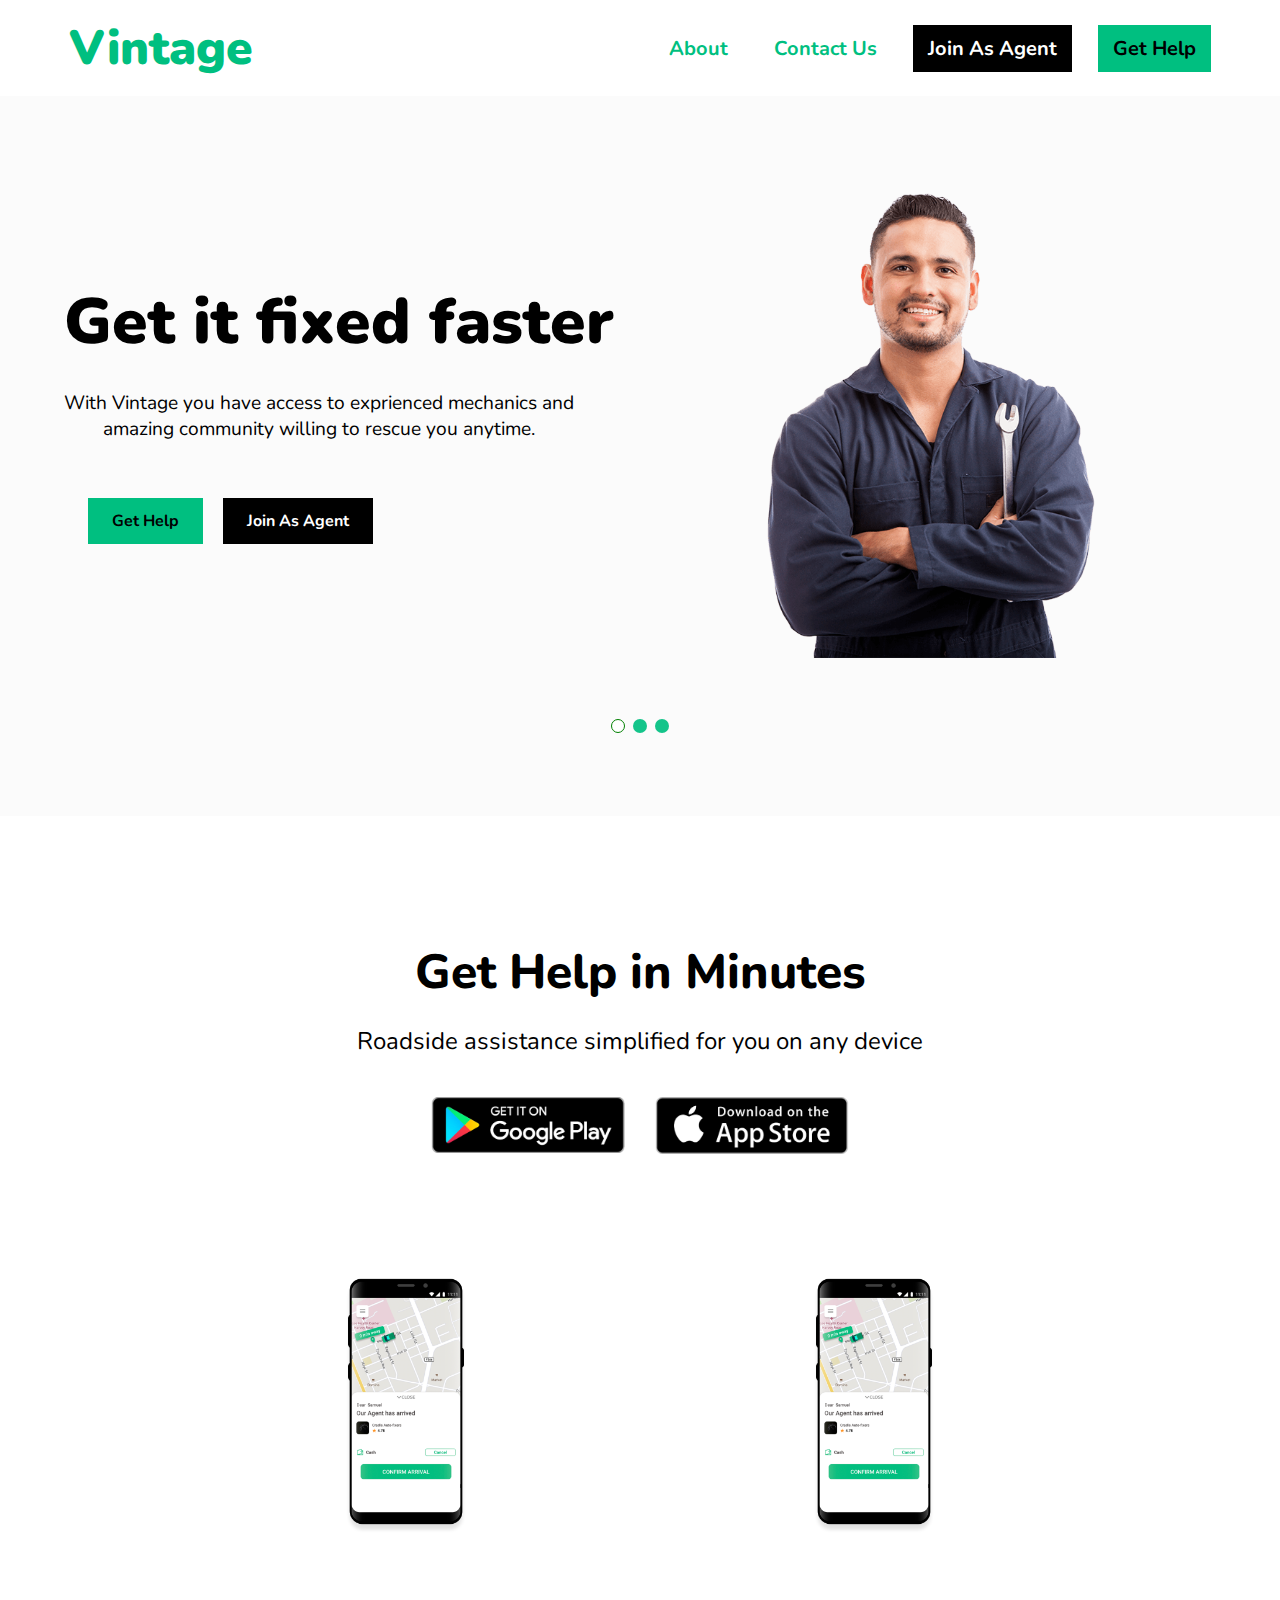
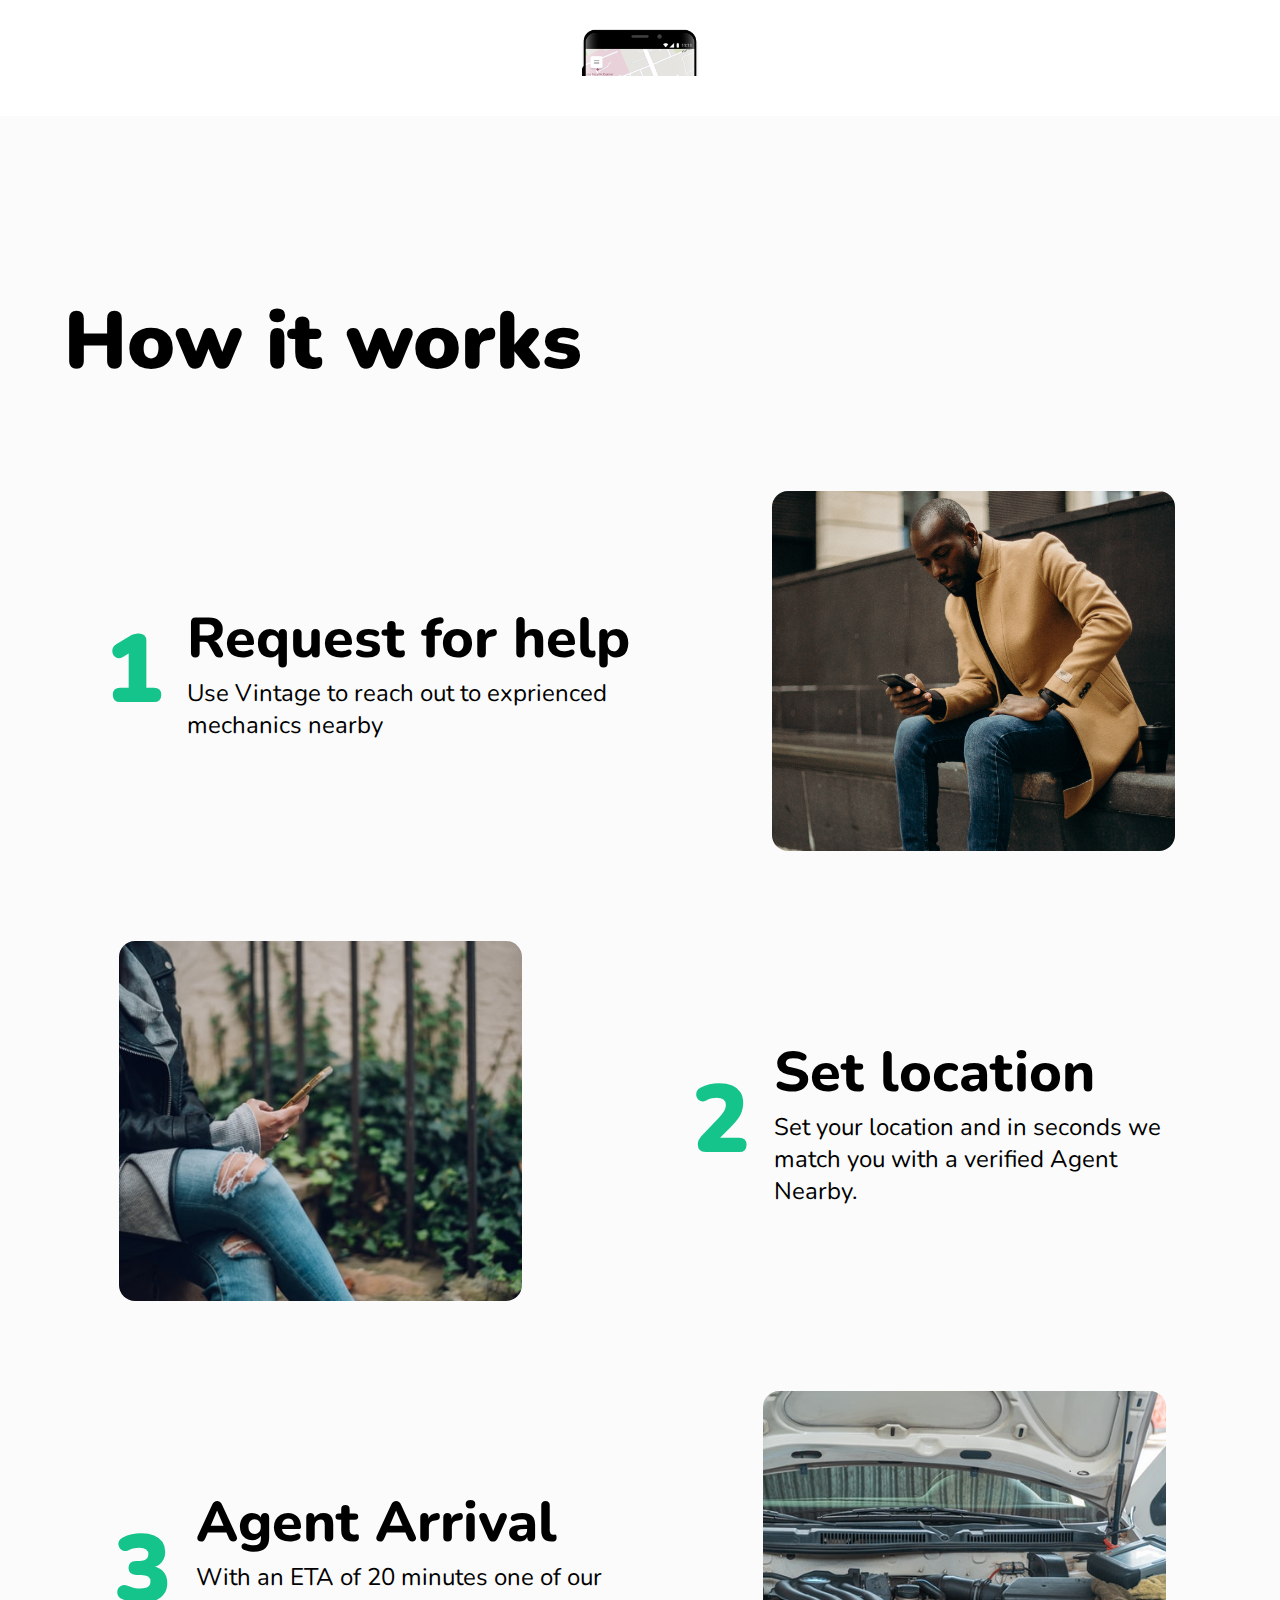
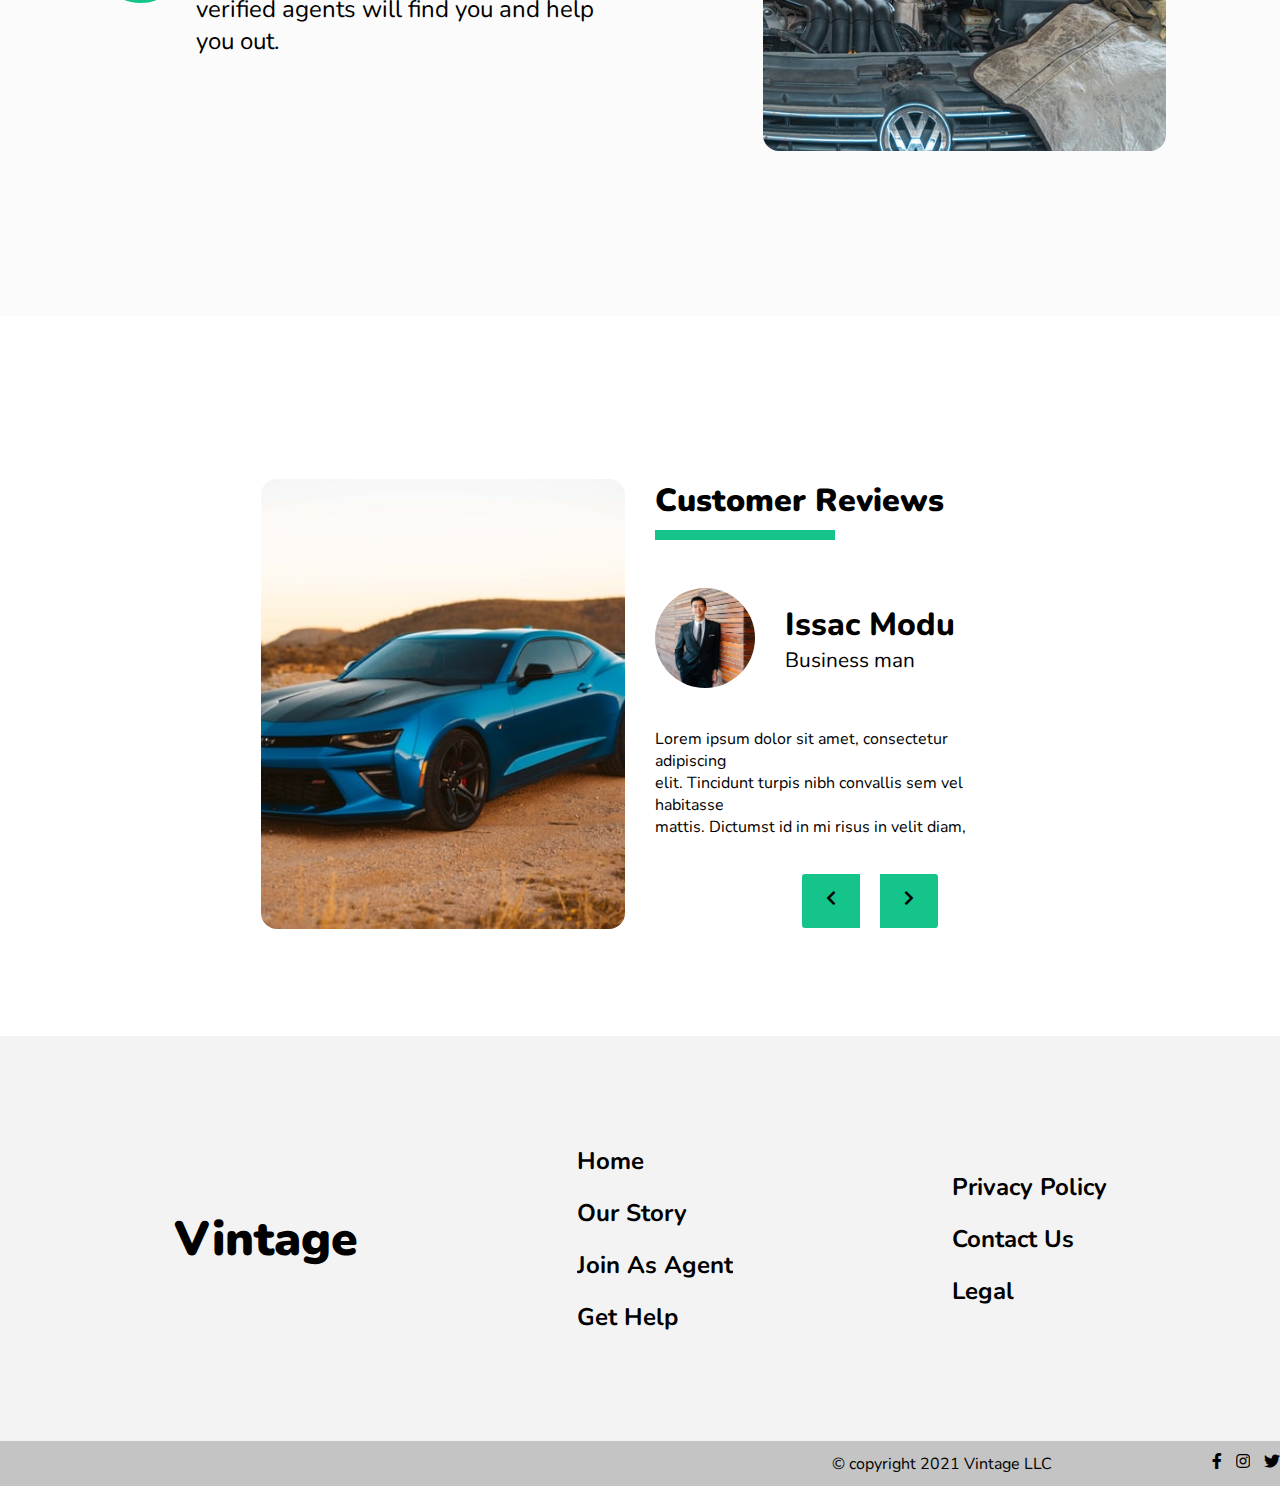
==== index.html @ 437c6d48 "initial commit" ====
<!DOCTYPE html>
<html lang="en">
<head>
    <meta charset="UTF-8">
    <meta name="viewport" content="width=device-width, initial-scale=1.0">
    <title>Vintage: Roadside assistance </title>
    <link rel="stylesheet" href="style.css">
    <link href="https://fonts.googleapis.com/css2?family=Nunito:ital,wght@0,300;0,400;0,600;0,700;0,800;0,900;1,800&display=swap" rel="stylesheet">
    <link rel="stylesheet" href="https://cdnjs.cloudflare.com/ajax/libs/font-awesome/5.13.0/css/all.min.css">
</head>
<body>
    <!-- nav bar starts here  -->
    <nav>
        <ul class="menu">
          <li class="logo"><a href="index.html">Vintage</a></li>
      
          <li class="item "><a href="About.html">About</a></li>
          <li class="item"><a href="Contact.html">Contact Us </a></li>
          <li class="item button"><a href="Waitlist.html">Join As Agent</a></li>
          
          
          <li class="item button secondary"><a href="Waitlist.html">Get Help</a></li>
          <li class="toggle"><a href="#"><i class="fas fa-bars"></i></a></li>
        </ul>
      </nav>
    

    <!-- nav bar ends here  -->


    <!-- Hero section starts here  -->
     <div class="hero_container"> 

        <!-- first slide -->
                <div class="hero_main fade  slides">
                        <div class="hero_content">
                            <h1>Get it fixed faster</h1>
                            <p> With Vintage you have access to exprienced mechanics and <br>amazing community willing to rescue you anytime.</p>

                            <div class="hero_btn">
                                <a class=" green" href="Waitlist.html">Get Help</a>
                                <a class=" black" href="Waitlist.html">Join As Agent</a>
                            </div>
                        </div>
                    <div class="hero_img first_img"></div>
            </div>
        <!-- first slide ends here -->
         
        <!-- second slide starts here -->

                <div class="hero_main fade slides">
                    <div class="hero_content">
                        <h1>No membership fee</h1>
        
                        <p> With Vintage you have access to exprienced mechanics and <br>amazing community willing to rescue you anytime.</p>
                        
                        <div class="hero_btn">
                            <a class=" green" href="#">Get Help</a>
                            <a class=" black" href="#">Join As Agent</a>
                        </div>
        
                    </div>
                    <div class="hero_img second_img"></div>
                </div>
          <!-- second slide ends here  -->
        
                <!-- third slide starts here -->
                <div class="hero_main fade slides">
                    <div class="hero_content">
                        <h1>Get serviced better</h1>
                        <p> With Vintage you have access to exprienced mechanics and <br>amazing community willing to rescue you anytime.</p>
                        <div class="hero_btn">
                            <a class=" green" href="#">Get Help</a>
                            <a class=" black" href="#">Join As Agent</a>
                        </div>
        
                    </div>
                    
                    <div class="hero_img third_img"></div>
                </div>
               <!-- third slide ends here -->


               <!-- round toggle circle -->
                <div class="slider">
                    <div class="circle first" onclick="currentSlide(1)"></div>
                    <div class=" circle second" onclick="currentSlide(2)"></div>
                    <div class="circle third" onclick="currentSlide(3)"></div>
                </div>
    </div> 
    <!-- Hero section ends here  -->

    <!-- Get help section starts here  -->
            <div class="mock_cotainer">
                <div class="mock_content">
                        <h2>Get Help in Minutes</h2>
                        <p>Roadside assistance simplified for you on any device</p>

                        <div class="platform">
                            <div class="playstore platform_logo"></div>
                            <div class="appstore  platform_logo"></div>
                        </div>
                </div>


                <div class="mock_img">
                        <img class="mock first_mock" src="./arrival.png" alt="" srcset="">
                        <img class="mock second_mock" src="./arrival.png" alt="" srcset="">
                        <img class="mock third_mock" src="./arrival.png" alt="" srcset="">
                </div>
            </div>
    <!-- Get help section ends here  -->

    <!-- how it works section starts here -->
        <div class="howitworks_container">

            <h1>How it works</h1>

            <div class="step">
                
                <div class="content_box">
                    <div class="number">1</div>
                    <div class="content_text">
                        <h2>Request for help</h2>
                        <p>Use Vintage to reach out to exprienced<br> mechanics nearby</p>
                    </div>
                </div> 

                <div class="step_img"></div>

            </div>
            
            <div class="step second_step">
                
                <div class="content_box">
                    <div class="number">2</div>
                    <div class="content_text">
                        <h2>Set location</h2>
                        <p>Set your location and in seconds we<br> match you with a verified Agent <br> Nearby.</p>
                    </div>
                </div> 

                <div class="step_img second_step_image"></div>

            </div>


            <div class="step">
                
                <div class="content_box">
                    <div class="number">3</div>
                    <div class="content_text">
                        <h2>Agent Arrival</h2>
                        <p>With an ETA of 20 minutes one of our <br> verified agents will find you and help <br> you out.</p>
                    </div>
                </div> 
                <div class="step_img third_step_image"></div>
            </div>
        </div>
    <!-- how it works section ends here -->

        <!-- first Testimonial slider -->
        <div class="testimonail_container">

            <div class="testimonial fade">
            <div class="customer_car first_car"></div>
            <div class="customer_content">

                <div class="header">
                    <h4>Customer Reviews</h4>
                    <div class="headingbar"></div>
                </div>

                <div class="customer_profile">
                    <div class="customer_img first_customer_img"></div>
                    <div class="customer_profile_content">
                        <h5>Issac Modu</h5>
                        <p>Business man</p>
                    </div>
                </div>
                <p>Lorem ipsum dolor sit amet, consectetur adipiscing <br> elit. Tincidunt turpis nibh convallis sem vel habitasse <br> mattis. Dictumst id in mi risus in velit diam, Tincidunt <br> turpis nibh convallis sem vel habitasse  mattis <br>.Dictumst id in mi risus in velit diam, </p>
            </div>
            </div>
    <!-- end Testimonial slider -->

    <!-- 2nd Testimonial slider -->
            <div class="testimonial fade">
            <div class="customer_car second_car"></div>

            <div class="customer_content">

                <div class="header">
                    <h4>Customer Reviews</h4>
                    <div class="headingbar"></div>
                </div>

                <div class="customer_profile">
                    <div class="customer_img second_customer_img"></div>
                    <div class="customer_profile_content">
                        <h5>Koffee Valet</h5>
                        <p>Brand Manager</p>
                    </div>
                </div>
                <p>Lorem ipsum dolor sit amet, consectetur adipiscing <br> elit. Tincidunt turpis nibh convallis sem vel habitasse <br> mattis. Dictumst id in mi risus in velit diam, Tincidunt <br> turpis nibh convallis sem vel habitasse  mattis <br>.Dictumst id in mi risus in velit diam, </p>
            </div>
            </div>
    <!-- end of 2nd testimonails  -->
    <!-- start of 3rd Testimonials  -->
            <div class="testimonial  fade">
            <div class="customer_car third_car"></div>

            <div class="customer_content">

                <div class="header">
                    <h4>Customer Reviews</h4>
                    <div class="headingbar"></div>
                </div>

                <div class="customer_profile">
                    <div class="customer_img  third_customer_img"></div>
                    <div class="customer_profile_content">
                        <h5>kyran moddie </h5>
                        <p>Blogger/model</p>
                    </div>
                </div>
                <p>Lorem ipsum dolor sit amet, consectetur adipiscing <br> elit. Tincidunt turpis nibh convallis sem vel habitasse <br> mattis. Dictumst id in mi risus in velit diam, Tincidunt <br> turpis nibh convallis sem vel habitasse  mattis <br>.Dictumst id in mi risus in velit diam, </p>
                
            </div>
            </div>
    <!-- end of 3rd testimonails -->

    <!-- Prev and next button -->
                <div class="nav_buttons">
                    <a class="nav_test_btn  next" onclick="plusTestimonails(-1)"><i class="fas fa-chevron-left"></i></a>
                    <a class="nav_test_btn  prev" onclick="plusTestimonails(1)"  ><i class="fas fa-chevron-right"></i></a>
                </div>
    <!-- end of prev and next button -->
    </div>
    <!-- footer section starts here  -->
    <div class="footer"> 

    <!-- footer content section-->
    <div class="footer_content">

       <div class="footer_logo">Vintage</div>
       <div class="footer_list">
           <ul>
              <li><a href="#">Home</a></li>
              <li><a href="About.html">Our Story</a></li>
              <li><a href="Waitlist.html">Join As Agent</a></li>
              <li><a href="Waitlist.html">Get Help</a></li>
           </ul>
       </div>

       <div class="footer_list ">
        <ul>
            <li><a href="#">Privacy Policy</a></li>
            <li><a href="Contact.html">Contact Us </a></li>
            <li><a href="#">Legal</a></li>
       </div>
    </div> 

    <!-- footer buttom section -->
    <div class="footer_bottom">
        <p> &copy; copyright 2021 Vintage LLC </p>

       <!-- social media buttons section -->
       <div class="social_media_btn">
         <a href="#"><i class="fab fa-facebook-f"></i></a>
         <a href="#"><i class="fab fa-instagram"></i></a>
         <a href="#"><i class="fab fa-twitter"></i></a>
       </div>

    </div>
</div>

   <!-- javascript bar -->
   <script src="index.js"></script>
</body>
</html>
---- style.css ----
*{
    padding: 0;
    margin: 0;
    box-sizing: border-box;
    overflow-x: hidden;
}


body {
    font-size: 16px;
    font-family:'Nunito', sans-serif;
}


.logo a {
    font-size: 3rem;
    font-weight: 900;
    text-align:left;
    padding: 7.5px 10px 7.5px 0 ;  
}

nav{
    background-color: #ffff;
    padding: 0 64px;
}


a{
    color: #00bf80;
    font-weight: 700;
    text-decoration: none;
}


.menu{
    list-style: none;

}

.item{
    padding: 10px;
    font-size: 20px;
}

.item.button{
    padding: 9px 5px;
}


/* active class for mobile menu  */

/* Mobile menu */

nav{
    z-index: 1;
}
.menu {
    display: flex;
    flex-wrap: wrap;
    justify-content: space-between;
    align-items: center;
  }
  .menu li a {
    display: block;
    padding: 15px 5px;
  }
  
  .toggle {
    order: 1;
    font-size: 40px;
  }
  .item.button {
    order: 2;
  }
  .item {
    order: 3;
    width: 100%;
    text-align: center;
    display: none;
  }
  .active .item {
    display: block;
    z-index: 1;
  }
  .button.secondary {
    /* divider between buttons and menu links */
    border-bottom: 1px #444 solid;
  }

/* active class ends here  */

/* mobile menu ends here */


/* Mobile hero section starts here */


.hero_container{
    height: 50vh;
    display:flex;
    flex-flow: column wrap;
    justify-content: center;
    background-color: rgba(231, 231, 231, 0.15);
}

.hero_cont{
    height: 70vh;
    display: flex;
}

.hero_about{
    background-color: #00BF80;
    display:flex;
}

.slides{
    display:none;
}



.hero_main{
    height: 70vh;
    padding:0 24px ;
    display: flex;
    flex-flow: row wrap;
    align-items:center; 
}


.slider{
    display: none;
}


.hero_content { 
    width: 100%;
    height: 80%;
    display: flex;
    flex-flow: column wrap;
    justify-content: center;
    text-align: center;
}



.form_content{
    height: 100%;
    align-items: left;
    padding: 0 40px;
}

form{
    
    height: 75%;
    width: 100%;
    display:flex;
    flex-flow: column wrap;
    gap: 14px;
}


.input{
    height: 48px;
    outline: none;
    padding: 24px;
    font-size: 1rem;
    border-radius: 8px;
    border:2px solid #BDBDBD ;
    background-color: transparent;
}

input:focus{
    border:3px solid #00BF80;
}

/* input:invalid{
    border: 2px solid red;
} */

input:valid{
    border: 2px solid #00BF80;
}

textarea::-webkit-input-placeholder { /* Chrome/Opera/Safari */
    display: block;
    color: black;
    text-align:left;
    font-size: 1.2rem;
  }
  ::-moz-placeholder { /* Firefox 19+ */
    color: black;
    text-align:left;
  }
  :-ms-input-placeholder { /* IE 10+ */
    color: black;
    text-align:left;
  }
:-moz-placeholder { /* Firefox 18- */
    color: black;
    text-align:left;
  }

textarea{
    border-radius: 8px;
    font-size: 1rem;
    padding: 24px;
    background-color: transparent;
    border:2px solid #BDBDBD ;
}

textarea:focus{
outline:none;
 border:3px solid #00BF80;
}

form button{
    border: none;
    border-radius: 8px;
    font-size: 1.5rem;
    font-weight: 600;
    padding: 16px 24px;
    background-color: #00BF80;
    color:black;
}


br{
    display:none;
}

.hero_img {
    display: none;
    height: 0;
    width: 0;
}

.hero_content h1{
    font-size: 2rem;
    font-weight: 900;
    margin-bottom:16px;
}

.hero_content_about h1{
    color: white;
    font-size: 2.5rem;
}


.form_content h1 {
    font-size: 3rem;
    text-align: left;
}

.hero_content p{
    font-size: 1rem;
    font-weight: 400;
    margin-bottom: 40px;
}


.hero_btn{
    padding: 16px 24px;
}

.hero_btn a{
    text-align: center;
    margin-right: 20px;
    padding: 16px px;
}


.hero_btn a.green {
    background-color:#00BF80;
    color: black;
}

.hero_btn a.black{
    background-color: black;
    color: white;
}

.fade {
    -webkit-animation-name: fade;
    -webkit-animation-duration: 1.5s;
    animation-name: fade;
    animation-duration: 1.5s;
  }
  
  @-webkit-keyframes fade {
    from {opacity: .4}
    to {opacity: 1}
  }
  
  @keyframes fade {
    from {opacity: .4}
    to {opacity: 1}
  }
/* hero section ends here */

/* Get Help Mobile section starts here */

.mock_content h2 {
    font-size: 2.5rem;
    font-weight:800;
    margin-bottom: 20px;
}

.mock_content p {
    font-size: 1.3rem;
    margin-bottom:40px;
}

/* Get help section starts here  */
.mock_cotainer{
    height: 100vh;
    margin: 0px;
}

.mock_content{
    height:40%;
    width: 100%;
    display:flex;
    flex-flow: column wrap;
    align-items: center;
    justify-content: center;
    margin: 50px 0 0 auto;

}


.platform , .mock_img {
    display: flex;
    flex-flow: row wrap;
    justify-content: center;
    align-items: center;  
}


.platform_logo{
    width: 194.22px;
    height: 57px;
    background-position: center;
    background-repeat: no-repeat;
    background-size: contain;
    
}

.appstore{
    background-image: url(./appstore.png);

}

.playstore{
    background-image: url(./Googleplay.png);
    margin-right: 30px;
    

}

.mock_img{
    width:100vw;
    height:50%;
}

.mock{
    height:78%;
    width: auto;
}

/* Get help Mobile section ends here  */



/* Mobile How it works section starts here  */

.howitworks_container{
    height:100vh;
    width: 100vw;
    display: flex;
    justify-content:space-around;
    flex-flow: column wrap;
    background-color: rgba(231, 231, 231, 0.15);
}

.howitworks_container h1{
    text-align:center;
    font-size: 4rem;
    font-weight: 900;
    padding:0 64px ;
    margin: 20px 0;
}


.step_img ,.customer_car{
    display: none;
    }

.step{
    display: flex;
    height: 25%;
    width:auto;
    flex-direction: row;
    justify-content:space-around;
    gap: 60px;
    padding:0 64px ;
    align-items: center;

}

.content_box{  
    padding: 0 32px ;         
    display: flex;
    flex-direction: row;
    align-items:center;
    justify-content:center;
}

.number{
    font-size: 4.5rem;
    font-weight: 900;
    color:rgba(0, 191, 128, 0.92);
    width: 30%;
}

.content_text{
    margin-left: 20px;
}

.content_text h2{
    font-size: 3rem;
    font-weight: 800;
    }

.content_text p {
        font-size: 1.5rem;
    }

/* Mobile How it works section ends here */


/* Mobile  Testimonail section starts here  */

.testimonail_container {
    height:80vh;
    width: 100vw;
    display: flex;
    flex-flow: column;
    justify-content: center;
    align-items: center;
}

.testimonial {
    height: 60vh;
    width: 100%;
    padding:0 120px;
    display: flex;
    justify-content: center;
    gap:10px;
}

.customer_content{
    width: 100%;
    height: 100%;
    display: flex;
    flex-flow: column wrap;
    gap: 24px;
}

.header h4{
    font-size: 2rem;
    font-weight:900;
}

.headingbar {
    height: 8px;
    width: 150px;
    border: none;
    background-color: rgba(0, 191, 128, 0.92);
}


.customer_img{
    width: 80px;
    height: 80px;
    background-image: url(./first_customer.jpg);
    background-position: center;
    background-size:cover;
    background-repeat: no-repeat;
    border-radius: 50%;
}

.second_customer_img{
    background-image: url(./second_customer.jpg);
}

.third_customer_img{
    background-image: url(./third_customer.jpg);
}


.customer_profile_content h5{
    font-size: 2rem;
    font-weight:800;
    margin-top: 16px;
}


.customer_profile_content p{
        font-size: 1.3rem;
        
}

    .nav_buttons{
    position: relative;
    left: 18%;
    margin: 20px;
    display: flex;
    flex-direction: row;
    justify-content:center;
    gap: 20px;
    margin-top: -120px;
    width: 100%;
    }

    .nav_test_btn{
        padding: 16px 24px ;
        background-color: rgba(0, 191, 128, 0.92);
        color: black;
        transition: background-color 0.6s ease;
        font-size: 1rem;
        font-weight: bold;
        border-radius: 0 3px 3px 0;
    }

    .next{
        border-radius: 3px 0 0 3px;
    }


    .prev:hover,.next:hover {
        background-color: rgba(0, 0, 0, 0.87);
        color: white;
    }

/* Mobile Testimonail section ends here  */

/* Mobile Footer starts here */

.footer{
    height: 50vh;
    width: 100vw;
    display: flex;
    flex-direction: column ;
    justify-content:center;
    align-items: center;
    background-color:#F3F3F3;
}

.footer_content{
    padding: 0 24px;
    height: 45vh;
    width: 100%;
    display: flex;
    flex-flow: column wrap-reverse;
    justify-content: space-evenly;
    align-items: center;
}

.footer_logo{
    color: black;
    font-size: 3rem;
    font-weight:900;
}

.footer_list ul{
    text-align: center;
}

.footer_list li{
    display: block;
    list-style: none;
    margin: 10px 0;
}

.footer_list a{
    text-decoration: none;
    font-size:1.1rem;
    color: black;
}

.footer_list a:hover{
    color: #00BF80;
}

.footer_bottom{
    height:5vh;
    width: 100%;
    background-color:#C4C4C4;
    display: flex;
    flex-flow:column wrap;
    align-items: center;
    justify-content:center;
    align-items: center;
    color: black;
    font-size: 1rem;
}

.social_media_btn a {
    color: black;
    margin-left:10px;
}

/* Mobile Footer ends here  */



/* Tablet menu */
@media all and (min-width: 700px) {
    .menu {
      justify-content: center;
    }
    .logo {
      flex: 1;
    }
    .item.button {
      width: auto;
      order: 1;
      display: block;
    }
    .toggle {
      flex: 1;
      text-align: right;
      order: 2;
    }


    /* Button up from tablet screen */
    .menu li.button a {
      padding: 10px 15px;
      margin: 5px 0;
    }
    .button a, .hero_btn a.black {
      background: #000000;
      border: 1px 00BF80 solid;
      color:white;
    }

    .button.secondary {
      border: 0;
    }
    .button.secondary a , .hero_btn a.green{
      background: #00BF80;
      color:black;
    }
    .button a:hover {
      text-decoration: none;
    }

    .button:not(.secondary) a:hover {
      background: rgba(0, 0, 0, 0.411);
    }
/* end of nav bar */



    .hero_container{
        height: 80vh;
    }
   
  
    .hero_main{
        height: 60vh;
        padding:0 64px ;
        display: flex;
        flex-flow: row wrap;
        justify-content: center;
    }

    .hero_contact{
        height: 70vh;
    }

     .hero_content { 
         align-items: flex-start;
         width: 50%;
    }
    
    .hero_content h1{
        font-size: 4rem;
        text-align: left;
    }

    .hero_img {
        display: block;
        background-position: center;
        background-size: contain;
        background-repeat: no-repeat;
        width: 50%;
        height: 100%;
    }

    .slider{
        display: flex;
        flex-flow: row wrap;
        width: 100vw;
        height: auto;
        justify-content: center;
        padding:30px 0 ;
    }

    form{
        height: 75%;
        width: 80%;
        display:flex;
        flex-flow: column wrap;
        gap: 14px;
    }




    .hero_content h1{
        font-size: 4rem;
        font-weight: 900;
        margin-bottom:24px;
    }
    
    .hero_content p{
        font-size: 1.2rem;
        font-weight:400;
        margin-bottom: 40px;
    }

    .hero_content_about p{
    text-align: left;
    color: white;
    font-size: 1.5rem;
    }
    
    .list_container{
        height: 90vh;
        width: 100vw;
        display: flex;
        justify-content: center;
        align-items: center;
        background-color:#00BF80 ;
    }

    form.waitform{
        height: 80%;
     }

    .waitform button{
        font-family: "Roboto", sans-serif;
        text-transform: uppercase;
        outline: 0;
        background: #00BF80;
        width: 100%;
        border: 0;
        padding: 15px;
        color: #FFFFFF;
        font-size: 14px;
        -webkit-transition: all 0.3 ease;
        transition: all 0.3 ease;
        cursor: pointer;
    }
    
    .list_form{
        height: 60vh;
        width: 600px;
        display: flex;
        flex-flow: column wrap;
        justify-content: center;
        align-items: center;
        text-align: center;
        background: #FFFFFF;
        padding: 45px;
        text-align: center;
        box-shadow: 0 0 20px 0 rgba(0, 0, 0, 0.2), 0 5px 5px 0 rgba(0, 0, 0, 0.24);
    }

    .list_form h1{
        font-size: 2rem;
        font-weight: 900;
    }

    .list_form p {
        font-size: 1.5rem;
        font-weight: 400;
        margin-bottom: 20px;
    }

    

    

    .list_form input,.list_form select {
        font-family: "Roboto", sans-serif;
        outline: 0;
        background: #f2f2f2;
        width: 100%;
        border: 0;
        margin: 0 0 15px;
        padding: 15px;
        box-sizing: border-box;
        font-size: 14px;
      }


    
    .hero_btn{
        display: flex;
        flex-flow: row wrap;
        width: auto;
        justify-self: center;
        
    }
    
    .hero_btn a {
        text-align: left;
        padding: 12px 24px ;
        margin-right: 20px;
    }
    
    
    .hero_btn a .black{
        color: white;
        background:black;
    }
    
    
    .hero_img {
        background-position: center;
        background-size: contain;
        background-repeat: no-repeat;
        width: 50%;
        height: 100%;
    }

    .contact_img{
        background-image: url(./Contact_hero.png);
        height: 80%;
    }

    .about_img{
        background-image: url(./nesa-by-makers-kwzWjTnDPLk-unsplash.jpg);
        border-radius: 8px;
    }
    
    .first_img{
        background-image: url(./mechanic.png);
    }
    
    .second_img{
        background-image:url(./truck.png) ;
        
    }
    
    .third_img{
        background-image:url(./service.png) ;
        
    }
     
    br{
        display:flex;
    }

    .circle{
        height: 14px ;
        width: 14px ;
        background-color: rgba(0, 191, 128, 0.92);
        border-radius: 50%;
        margin: 0 4px ;
        transition: background-color 0.6s ease;
    }
    
  
    .actived , .circle:hover {
        background-color: white;
        border: 1px solid green;
    }

      /* Tablet and desktop How it started section start here  */
    .mock_content h2 {
        font-size: 3rem;
    }
    
    .mock_content p{
        font-size: 1.5rem;
    }


    /* Tablet and desktop How it started section start here  */
    .howitworks_container{
        height:200vh;
        justify-content:center;
    }

    .howitworks_container h1{
        text-align: left;
        font-size: 5rem;
        margin: 50px 0;
    }

    .content_box{           
        padding: 0;
        }

    .number{
            font-size: 6rem;
            margin-right: 24px;
            width: auto;
        }

    .content_text{
            margin-left:0;
        }


    .content_text h2{
        font-size: 3.5rem;
        font-weight: 800;
        }

    .second_step{
        flex-direction: row-reverse;
    }
    .step_img ,.customer_car { 
        display: block;
        width: 35%;
        height: 80%;
        border-radius: 16px;
        background-image: url(./Step_1.jpg);
        background-position: center;
        background-repeat: no-repeat;
        background-size:cover ;

    }
    .third_step_image{
        background-image: url(./pexels-mídia-4116207.jpg);
    }
    .second_step_image{
        background-image: url(./chad-madden-7HuBEZaehSE-unsplash.jpg);
    }
    /* how to works stops here  */

    /* About page step image */

    .step_about_first{
        background-image:url(./about_1.jpg);
    }

    .step_about_second{
        background-image: url(./about_2.jpg);
    }

    .step_about_third{
        background-image: url(./chad-madden-7HuBEZaehSE-unsplash.jpg);
    }

    /* testimonial section starts here */

    .testimonail_container {
        height:80vh;
    }

    .testimonial {
        height: 50vh;
        padding:0 120px;
        gap:30px;
    }

    .customer_car{
        height: 100%;
        background-image: url(./stefan-rodriguez-2AovfzYV3rc-unsplash.jpg);
        background-position: center;
        background-size:cover;
        background-repeat: no-repeat;
    }

    .second_car{
        background-image: url(./pexels-vlad-alexandru-popa-1402787.jpg);
    }

    .third_car{
        background-image: url(./pexels-mike-977003.jpg);
    }

    .customer_content{
        width: 35%;
        height: 80%;
        display: block;
    }

    .header{
    margin-bottom: 48px;
    }

    .header h4{
        font-size: 2rem;
        font-weight:900;
        margin-bottom:8px;
    }

    .headingbar {
        height: 10px;
        width: 180px;
    }

    .customer_profile {
        display: flex;
        flex-direction: row;
        align-items:center;
        justify-content: left;
        gap: 30px;
        margin-bottom: 40px;
    }

    .customer_img{
        width: 100px;
        height: 100px;
        background-image: url(./first_customer.jpg);
    }

    .second_customer_img{
        background-image: url(./second_customer.jpg);
    }

    .third_customer_img{
        background-image: url(./third_customer.jpg);
    }
  

    .customer_profile_content h5{
        font-size: 2rem;
        font-weight:800;
        margin: 0;
    }

    .nav_buttons{
        position: relative;
        left: 18%;
        margin: -55px;
        display: flex;
        flex-direction: row;
        justify-content:center;
        gap: 20px;
        width: 100%;
        }

    /* testimonials ends here */

    
    /* Footer starts here  */
    .footer_content{
        padding: 0 64px;
        height: 45vh;
        width: 100%;
        flex-flow: row wrap;
        justify-content: space-around;
    }

    .footer_logo{
        font-size: 48px;
    }

    .footer_list ul{
        text-align: left;
     }

     .footer_list li{
        margin: 20px 0;
    }
    
    .footer_list a{
        font-size:1.5rem;
    }
    
    
    .footer_list a:hover{
        color: #00BF80;
    }
    
    .footer_bottom{
        height:5vh;
        width: 100%;
        background-color:#C4C4C4;
        display: flex;
        flex-flow: row wrap;
        align-items: center;
        padding-left: 240px;
        justify-content:right;
        gap: 150px;
        color: black;
        font-size: 1rem;
    }   
    
    /* Footer ends here  */

}



  /* Desktop menu */
@media all and (min-width: 960px) {
    
    .menu {
      align-items: flex-start;
      flex-wrap: nowrap;
      background: none;
      justify-content: center;
      align-items: center;
      gap:16px;
    }
    .logo {
      order: 0;
    }
    .item {
      order: 1;
      position: relative;
      display: block;
      width: auto;
    }
    .button {
      order: 2;
    }
    .toggle {
      display: none;
    }

    .item:not(.button) a:hover,.item a:hover::after {
        color: rgba(0, 191, 127, 0.552);
        border-top: 4px black solid;
    }

}
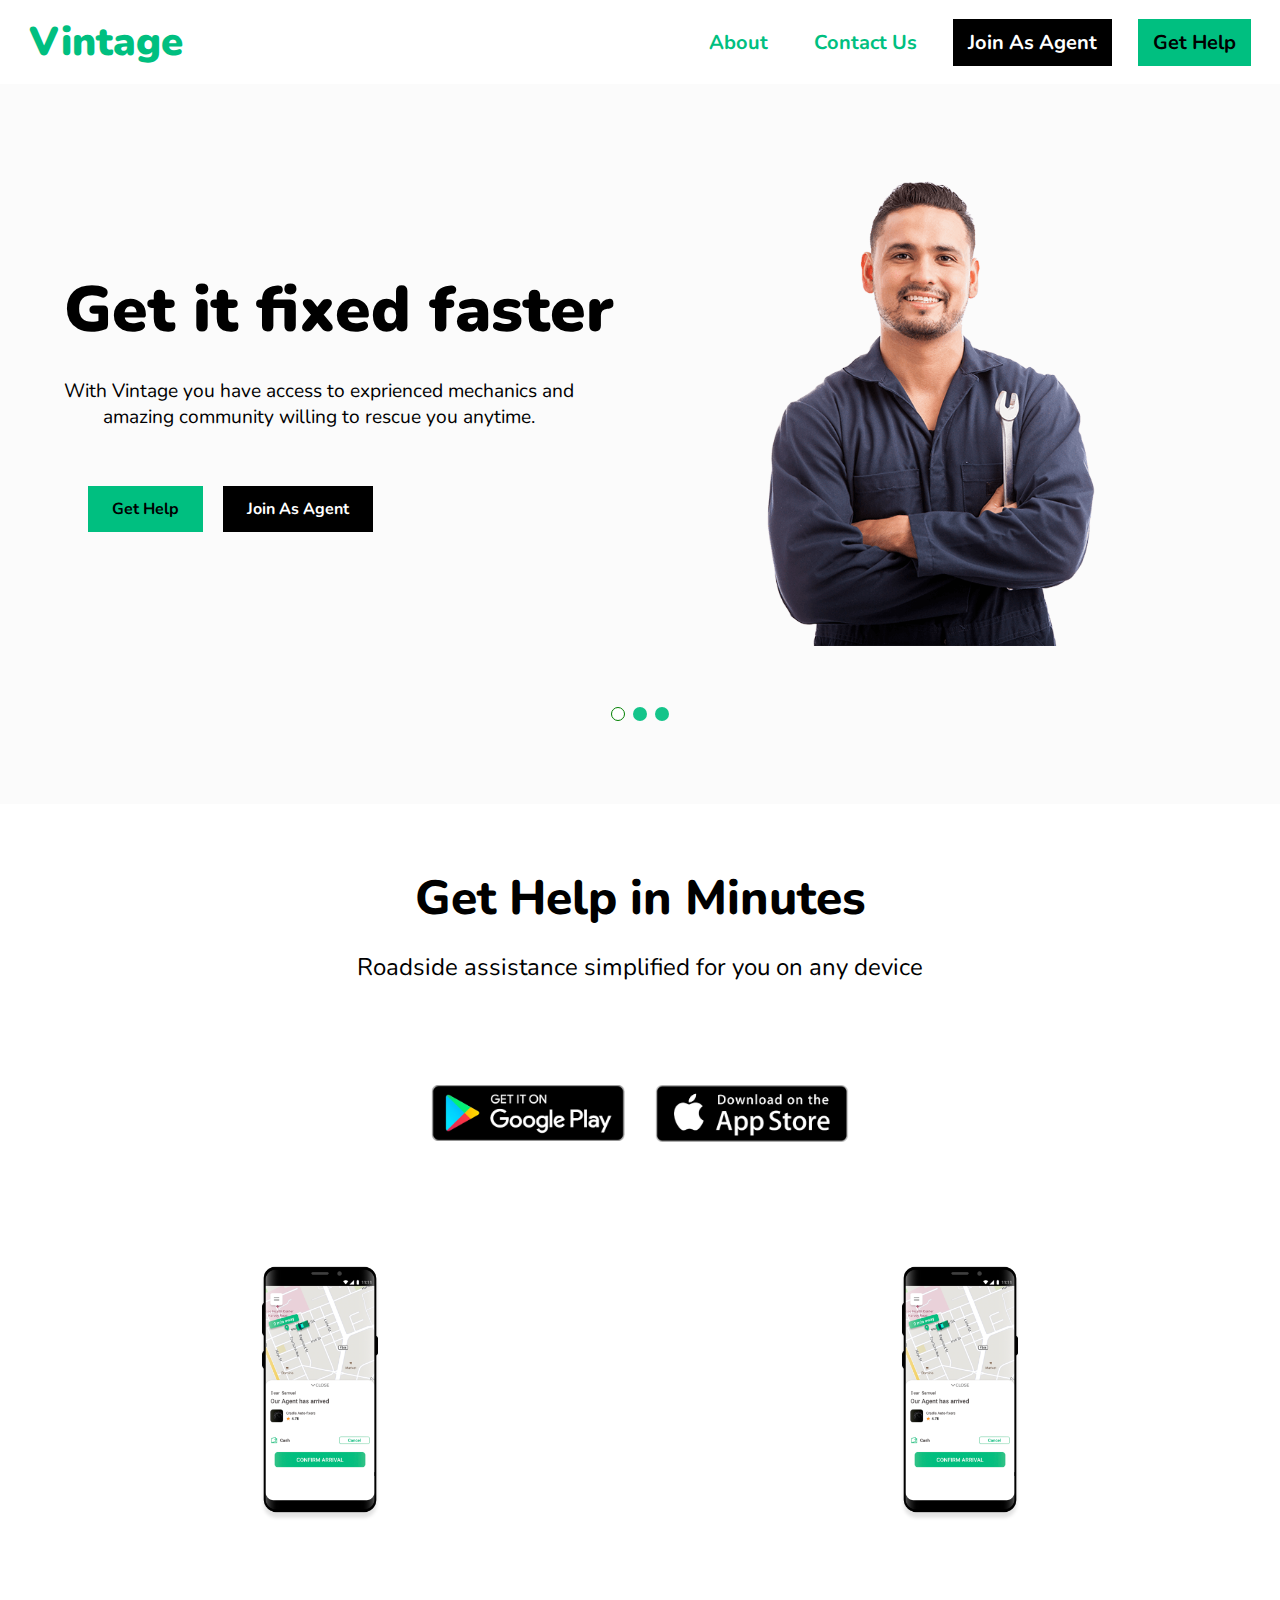
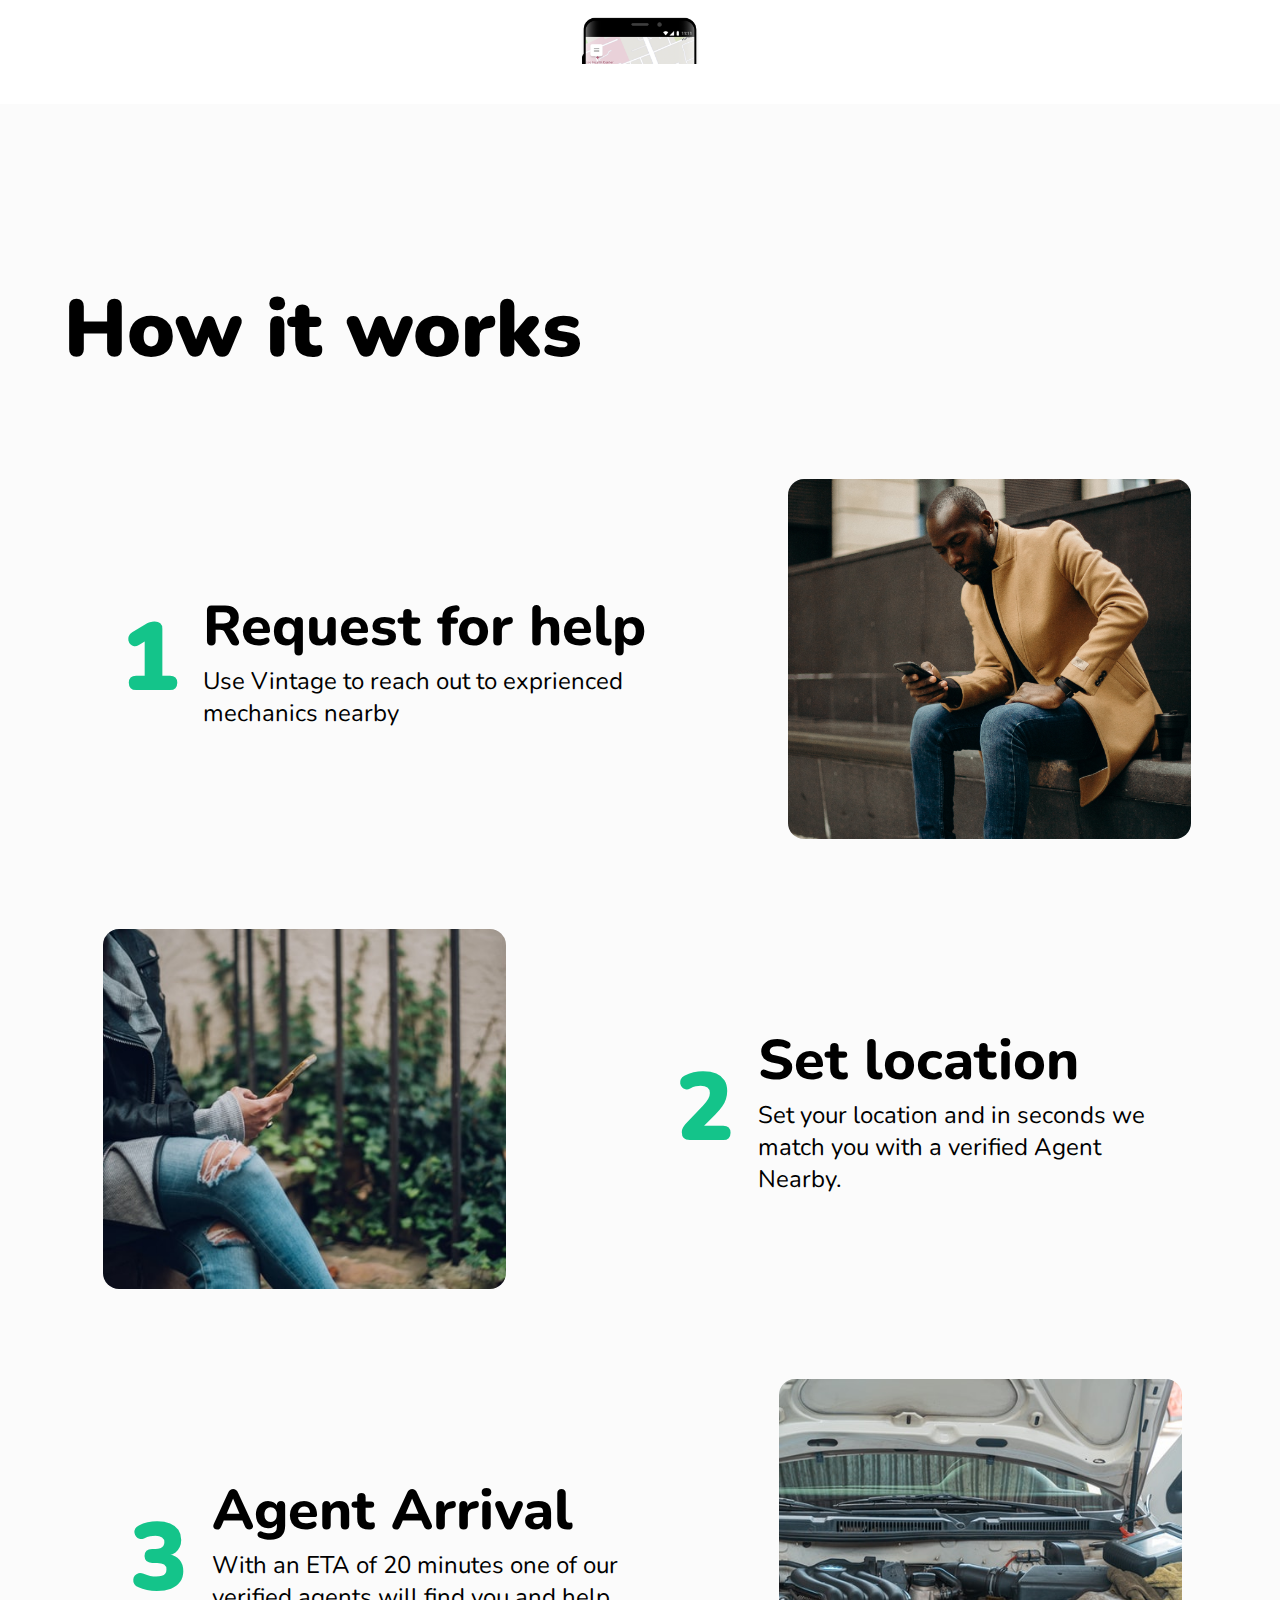
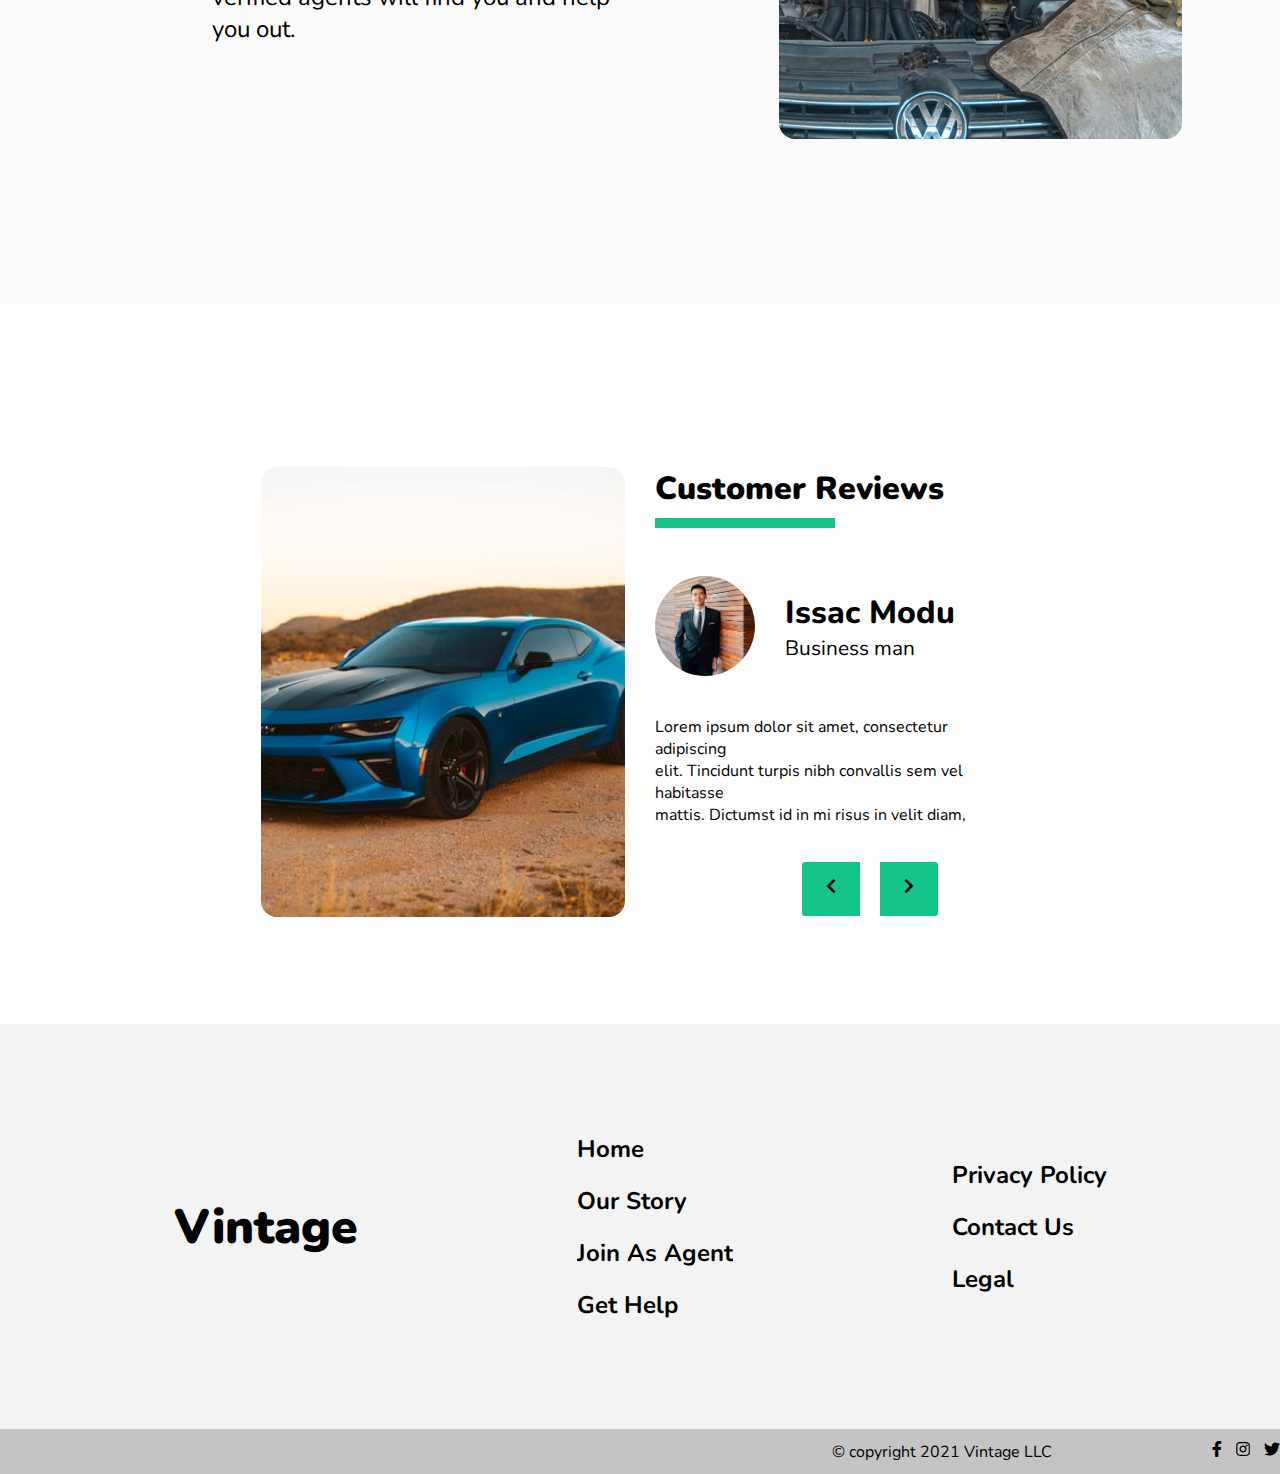
==== commit f50068e1: "homepage responsiveness" ====
--- a/index.html
+++ b/index.html
@@ -35,11 +35,11 @@
                 <div class="hero_main fade  slides">
                         <div class="hero_content">
                             <h1>Get it fixed faster</h1>
-                            <p> With Vintage you have access to exprienced mechanics and <br>amazing community willing to rescue you anytime.</p>
+                            <p> With Vintage you have access to exprienced mechanics and<br> amazing community willing to rescue you anytime.</p>
 
                             <div class="hero_btn">
-                                <a class=" green" href="Waitlist.html">Get Help</a>
-                                <a class=" black" href="Waitlist.html">Join As Agent</a>
+                                <a class="herobtn green" href="Waitlist.html">Get Help</a>
+                                <a class=" herobtn black" href="Waitlist.html">Join As Agent</a>
                             </div>
                         </div>
                     <div class="hero_img first_img"></div>
--- a/style.css
+++ b/style.css
@@ -11,17 +11,19 @@
     font-family:'Nunito', sans-serif;
 }
 
-
 .logo a {
-    font-size: 3rem;
+    font-size: 2.5rem;
     font-weight: 900;
     text-align:left;
     padding: 7.5px 10px 7.5px 0 ;  
 }
 
+
 nav{
     background-color: #ffff;
-    padding: 0 64px;
+    padding: 0 24px;
+    justify-content: center;
+    align-content: center;
 }
 
 
@@ -46,7 +48,6 @@
     padding: 9px 5px;
 }
 
-
 /* active class for mobile menu  */
 
 /* Mobile menu */
@@ -59,6 +60,10 @@
     flex-wrap: wrap;
     justify-content: space-between;
     align-items: center;
+    z-index: 2;
+  }
+ .active{
+      z-index: 1;
   }
   .menu li a {
     display: block;
@@ -67,21 +72,24 @@
   
   .toggle {
     order: 1;
-    font-size: 40px;
+    font-size: 2.5rem;
+    text-align: center;
   }
   .item.button {
     order: 2;
   }
+
   .item {
     order: 3;
     width: 100%;
     text-align: center;
     display: none;
   }
+
   .active .item {
     display: block;
-    z-index: 1;
-  }
+  }
+
   .button.secondary {
     /* divider between buttons and menu links */
     border-bottom: 1px #444 solid;
@@ -93,7 +101,6 @@
 
 
 /* Mobile hero section starts here */
-
 
 .hero_container{
     height: 50vh;
@@ -104,6 +111,7 @@
 }
 
 .hero_cont{
+    background-color: #00BF80 ;
     height: 70vh;
     display: flex;
 }
@@ -117,8 +125,6 @@
     display:none;
 }
 
-
-
 .hero_main{
     height: 70vh;
     padding:0 24px ;
@@ -143,43 +149,101 @@
 }
 
 
-
 .form_content{
-    height: 100%;
-    align-items: left;
-    padding: 0 40px;
+    height:65vh;
+    max-width:600px;
+    background-color:white;
+    padding:25px;
+    justify-content: center;
+    align-content: center;
+    box-shadow: 0 0 20px 0 rgba(0, 0, 0, 0.2), 0 5px 5px 0 rgba(0, 0, 0, 0.24);
 }
 
 form{
-    
-    height: 75%;
-    width: 100%;
+    height: 40%;
+    width: 100%;
+    justify-content:center;
     display:flex;
     flex-flow: column wrap;
-    gap: 14px;
-}
-
-
-.input{
-    height: 48px;
-    outline: none;
-    padding: 24px;
-    font-size: 1rem;
-    border-radius: 8px;
-    border:2px solid #BDBDBD ;
-    background-color: transparent;
-}
-
-input:focus{
-    border:3px solid #00BF80;
-}
-
-/* input:invalid{
-    border: 2px solid red;
-} */
-
-input:valid{
-    border: 2px solid #00BF80;
+
+}
+
+.list_form h1{
+    font-size: 2rem;
+    font-weight: 900;
+}
+
+.list_form p {
+    font-size: 1.5rem;
+    font-weight: 400;
+}
+
+
+.list_form input,.list_form select {
+    font-family: "Roboto", sans-serif;
+    outline: 0;
+    background: #f2f2f2;
+    width: 100%;
+    border: 0;
+    margin: 0 0 15px;
+    padding: 15px;
+    box-sizing: border-box;
+    font-size: 14px;
+  }
+
+.waitform button{
+    font-family: "Roboto", sans-serif;
+    text-transform: uppercase;
+    outline:none;
+    background: #00BF80;
+    width: 100%;
+    border: 0;
+    padding: 15px;
+    color: #FFFFFF;
+    font-size: 14px;
+    -webkit-transition: all 0.3 ease;
+    transition: all 0.3 ease;
+    cursor: pointer;
+}
+
+.input {
+    font-family: "Roboto", sans-serif;
+    outline: 0;
+    background: #f2f2f2;
+    width: 100%;
+    border: 0;
+    margin: 0 0 15px;
+    padding: 15px;
+    box-sizing: border-box;
+    font-size: 14px;
+  
+}
+textarea{
+    font-family: "Roboto", sans-serif;
+    outline: 0;
+    background: #f2f2f2;
+    width: 100%;
+    border: 0;
+    margin: 0 0 15px;
+    padding: 15px;
+    box-sizing: border-box;
+    font-size: 14px;
+}
+
+
+.list_form{
+    height: 80vh;
+    width: 600px;
+    display: flex;
+    flex-flow: column wrap;
+    justify-content:center;
+    gap: 30px;
+    align-items: center;
+    text-align: center;
+    background: #FFFFFF;
+    padding: 25px;
+    text-align: center;
+    box-shadow: 0 0 20px 0 rgba(0, 0, 0, 0.2), 0 5px 5px 0 rgba(0, 0, 0, 0.24);
 }
 
 textarea::-webkit-input-placeholder { /* Chrome/Opera/Safari */
@@ -201,27 +265,13 @@
     text-align:left;
   }
 
-textarea{
-    border-radius: 8px;
-    font-size: 1rem;
-    padding: 24px;
-    background-color: transparent;
-    border:2px solid #BDBDBD ;
-}
-
-textarea:focus{
-outline:none;
- border:3px solid #00BF80;
-}
-
 form button{
     border: none;
-    border-radius: 8px;
     font-size: 1.5rem;
-    font-weight: 600;
+    font-weight: 300;
     padding: 16px 24px;
     background-color: #00BF80;
-    color:black;
+    color:#FFFFFF;
 }
 
 
@@ -236,7 +286,7 @@
 }
 
 .hero_content h1{
-    font-size: 2rem;
+    font-size: 1.5rem;
     font-weight: 900;
     margin-bottom:16px;
 }
@@ -248,7 +298,7 @@
 
 
 .form_content h1 {
-    font-size: 3rem;
+    font-size: 2rem;
     text-align: left;
 }
 
@@ -266,7 +316,7 @@
 .hero_btn a{
     text-align: center;
     margin-right: 20px;
-    padding: 16px px;
+    padding: 16px 16px;
 }
 
 
@@ -301,14 +351,16 @@
 /* Get Help Mobile section starts here */
 
 .mock_content h2 {
-    font-size: 2.5rem;
+    font-size: 2rem;
     font-weight:800;
     margin-bottom: 20px;
 }
 
 .mock_content p {
-    font-size: 1.3rem;
+    font-size: 1rem;
+    padding:0  24px;
     margin-bottom:40px;
+   text-align: center;
 }
 
 /* Get help section starts here  */
@@ -330,9 +382,10 @@
 
 
 .platform , .mock_img {
-    display: flex;
-    flex-flow: row wrap;
-    justify-content: center;
+    height: 20vh;
+    display: flex;
+    flex-flow: column wrap;
+    justify-content: space-around;
     align-items: center;  
 }
 
@@ -352,11 +405,9 @@
 }
 
 .playstore{
-    background-image: url(./Googleplay.png);
-    margin-right: 30px;
-    
-
-}
+    background-image: url(./Googleplay.png);  
+}
+
 
 .mock_img{
     width:100vw;
@@ -383,18 +434,16 @@
     background-color: rgba(231, 231, 231, 0.15);
 }
 
+
 .howitworks_container h1{
     text-align:center;
-    font-size: 4rem;
-    font-weight: 900;
-    padding:0 64px ;
-    margin: 20px 0;
-}
-
+    font-size: 2.5rem;
+    font-weight:900;
+}
 
 .step_img ,.customer_car{
     display: none;
-    }
+}
 
 .step{
     display: flex;
@@ -403,13 +452,12 @@
     flex-direction: row;
     justify-content:space-around;
     gap: 60px;
-    padding:0 64px ;
+    padding:0 24px ;
     align-items: center;
-
 }
 
 .content_box{  
-    padding: 0 32px ;         
+    padding: 0px;         
     display: flex;
     flex-direction: row;
     align-items:center;
@@ -417,23 +465,21 @@
 }
 
 .number{
-    font-size: 4.5rem;
+    font-size: 4rem;
     font-weight: 900;
     color:rgba(0, 191, 128, 0.92);
-    width: 30%;
-}
-
-.content_text{
-    margin-left: 20px;
+    width: 35%;
+    margin-right:16px;
+    text-align: center;
 }
 
 .content_text h2{
-    font-size: 3rem;
-    font-weight: 800;
-    }
+    font-size:2rem;
+    font-weight:700;
+}
 
 .content_text p {
-        font-size: 1.5rem;
+        font-size: 1rem;
     }
 
 /* Mobile How it works section ends here */
@@ -453,7 +499,7 @@
 .testimonial {
     height: 60vh;
     width: 100%;
-    padding:0 120px;
+    padding:0 32px;
     display: flex;
     justify-content: center;
     gap:10px;
@@ -507,11 +553,11 @@
 
 
 .customer_profile_content p{
-        font-size: 1.3rem;
+    font-size: 1.3rem;
         
 }
 
-    .nav_buttons{
+.nav_buttons{
     position: relative;
     left: 18%;
     margin: 20px;
@@ -519,7 +565,7 @@
     flex-direction: row;
     justify-content:center;
     gap: 20px;
-    margin-top: -120px;
+    margin-top: -50px;
     width: 100%;
     }
 
@@ -547,7 +593,7 @@
 
 /* Mobile Footer starts here */
 
-.footer{
+    .footer{
     height: 50vh;
     width: 100vw;
     display: flex;
@@ -555,9 +601,9 @@
     justify-content:center;
     align-items: center;
     background-color:#F3F3F3;
-}
-
-.footer_content{
+    }
+
+    .footer_content{
     padding: 0 24px;
     height: 45vh;
     width: 100%;
@@ -565,7 +611,7 @@
     flex-flow: column wrap-reverse;
     justify-content: space-evenly;
     align-items: center;
-}
+    }
 
 .footer_logo{
     color: black;
@@ -634,7 +680,6 @@
       order: 2;
     }
 
-
     /* Button up from tablet screen */
     .menu li.button a {
       padding: 10px 15px;
@@ -662,13 +707,10 @@
     }
 /* end of nav bar */
 
-
-
     .hero_container{
         height: 80vh;
     }
-   
-  
+
     .hero_main{
         height: 60vh;
         padding:0 64px ;
@@ -677,8 +719,13 @@
         justify-content: center;
     }
 
+    .hero_cont{
+        height: 90vh;
+    }
+
     .hero_contact{
         height: 70vh;
+        gap: 30px;
     }
 
      .hero_content { 
@@ -689,6 +736,7 @@
     .hero_content h1{
         font-size: 4rem;
         text-align: left;
+        font-weight: 800;
     }
 
     .hero_img {
@@ -709,17 +757,6 @@
         padding:30px 0 ;
     }
 
-    form{
-        height: 75%;
-        width: 80%;
-        display:flex;
-        flex-flow: column wrap;
-        gap: 14px;
-    }
-
-
-
-
     .hero_content h1{
         font-size: 4rem;
         font-weight: 900;
@@ -737,9 +774,23 @@
     color: white;
     font-size: 1.5rem;
     }
-    
+    .form_content{
+        height:70vh;
+        max-width:600px;
+        background-color:white;
+        padding:25px;
+        justify-content: center;
+        align-content: center;
+        box-shadow: 0 0 20px 0 rgba(0, 0, 0, 0.2), 0 5px 5px 0 rgba(0, 0, 0, 0.24);
+    }
+
+    form{
+        height:auto;
+        width: 80%;
+    }
+
     .list_container{
-        height: 90vh;
+        height: 100vh;
         width: 100vw;
         display: flex;
         justify-content: center;
@@ -747,74 +798,11 @@
         background-color:#00BF80 ;
     }
 
-    form.waitform{
-        height: 80%;
-     }
-
-    .waitform button{
-        font-family: "Roboto", sans-serif;
-        text-transform: uppercase;
-        outline: 0;
-        background: #00BF80;
-        width: 100%;
-        border: 0;
-        padding: 15px;
-        color: #FFFFFF;
-        font-size: 14px;
-        -webkit-transition: all 0.3 ease;
-        transition: all 0.3 ease;
-        cursor: pointer;
-    }
-    
-    .list_form{
-        height: 60vh;
-        width: 600px;
-        display: flex;
-        flex-flow: column wrap;
-        justify-content: center;
-        align-items: center;
-        text-align: center;
-        background: #FFFFFF;
-        padding: 45px;
-        text-align: center;
-        box-shadow: 0 0 20px 0 rgba(0, 0, 0, 0.2), 0 5px 5px 0 rgba(0, 0, 0, 0.24);
-    }
-
-    .list_form h1{
-        font-size: 2rem;
-        font-weight: 900;
-    }
-
-    .list_form p {
-        font-size: 1.5rem;
-        font-weight: 400;
-        margin-bottom: 20px;
-    }
-
-    
-
-    
-
-    .list_form input,.list_form select {
-        font-family: "Roboto", sans-serif;
-        outline: 0;
-        background: #f2f2f2;
-        width: 100%;
-        border: 0;
-        margin: 0 0 15px;
-        padding: 15px;
-        box-sizing: border-box;
-        font-size: 14px;
-      }
-
-
-    
     .hero_btn{
         display: flex;
         flex-flow: row wrap;
         width: auto;
         justify-self: center;
-        
     }
     
     .hero_btn a {
@@ -823,12 +811,10 @@
         margin-right: 20px;
     }
     
-    
     .hero_btn a .black{
         color: white;
         background:black;
     }
-    
     
     .hero_img {
         background-position: center;
@@ -839,8 +825,8 @@
     }
 
     .contact_img{
-        background-image: url(./Contact_hero.png);
-        height: 80%;
+        background-image: url(./klipartz.com.png);
+        height: 100%;
     }
 
     .about_img{
@@ -890,7 +876,16 @@
         font-size: 1.5rem;
     }
 
-
+    .platform , .mock_img {
+        flex-flow: row wrap;
+        justify-content: space-around;
+    }
+
+  
+    .playstore{
+        margin-right: 30px;   
+    }
+    
     /* Tablet and desktop How it started section start here  */
     .howitworks_container{
         height:200vh;
@@ -901,26 +896,32 @@
         text-align: left;
         font-size: 5rem;
         margin: 50px 0;
-    }
-
-    .content_box{           
-        padding: 0;
-        }
+        font-weight:900;
+        padding:0 64px ;
+    }
+
+    .step{
+         padding:0 64px ;
+    }
+    
+    .content_box{  
+        padding: 0 32px ;
+    }
 
     .number{
-            font-size: 6rem;
-            margin-right: 24px;
-            width: auto;
-        }
-
-    .content_text{
-            margin-left:0;
-        }
-
+        font-size: 6rem;
+        margin-right: 24px;
+        width: auto;
+        text-align: left;
+    }
 
     .content_text h2{
         font-size: 3.5rem;
         font-weight: 800;
+    }
+
+    .content_text p {
+            font-size: 1.5rem;
         }
 
     .second_step{
@@ -959,6 +960,7 @@
         background-image: url(./chad-madden-7HuBEZaehSE-unsplash.jpg);
     }
 
+
     /* testimonial section starts here */
 
     .testimonail_container {
@@ -1031,7 +1033,6 @@
         background-image: url(./third_customer.jpg);
     }
   
-
     .customer_profile_content h5{
         font-size: 2rem;
         font-weight:800;
@@ -1048,6 +1049,8 @@
         gap: 20px;
         width: 100%;
         }
+
+       
 
     /* testimonials ends here */
 
